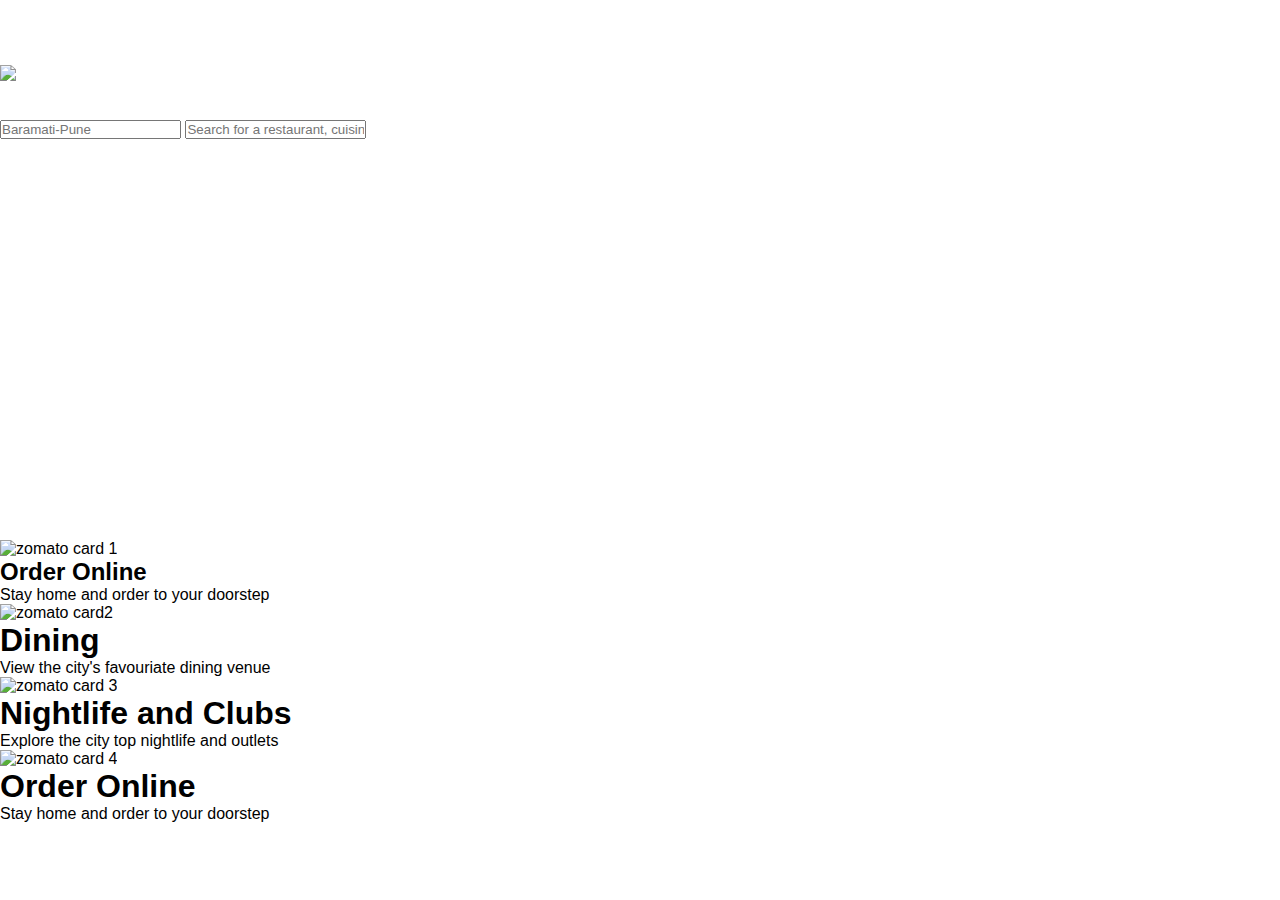
==== index2day2.html @ 19712ef6 "Add files via upload" ====
<!DOCTYPE html>
<html>
    <head>
        <title>Zomato</title>
    </head>
   
    <!-- Background Image -->
    <link
    rel="icon"
    type="Image/x-icon"
    href="https://upload.wikimedia.org/wikipedia/commons/thumb/7/75/Zomato_logo.png/220px-Zomato_logo.png"
     />

     <!-- Fontawesone icons -->
     <link
     rel="stylesheet" 
     href="https://cdnjs.cloudflare.com/ajax/libs/font-awesome/6.5.1/css/all.min.css" 
     integrity="sha512-DTOQO9RWCH3ppGqcWaEA1BIZOC6xxalwEsw9c2QQeAIftl+Vegovlnee1c9QX4TctnWMn13TZye+giMm8e2LwA==" 
     crossorigin="anonymous" 
     referrerpolicy="no-referrer"
     />

     <!-- poppins font by google fonts -->
     <link rel="preconnect" 
     href="https://fonts.googleapis.com">
<link rel="preconnect" href="https://fonts.gstatic.com" crossorigin>
<link href="https://fonts.googleapis.com/css2?family=Noto+Sans:ital,wght@0,100..900;1,100..900&display=swap" rel="stylesheet"
/>
   <!-- linking of CSS File -->
<link rel="stylesheet" href="./style2.css"/>


<body>
     <section class="hero_section">
        <header >
            <nav class="nav_bar">
                <a class="single" href="#">Get App</a>
                
                <div class="navbar__menu_container">
                    <a href="#"class="link">Add Restraurant </a>
                    <a href="#"class="link">Login</a>
                    <a href="#"class="link">Sign Up</a>
                    <a href="#" class="user_icon">
                        <i class="fa-solid fa-house"></i>
                    </a>
                </div>

            </nav>
        </header>

        <div class="hero_section_container">
            <img src="https://b.zmtcdn.com/web_assets/8313a97515fcb0447d2d77c276532a511583262271.png" alt="Zomato Logo" class="hero_section_logo"/>
        </div>
        
         <h1 class="hero_section_title">Find the best restraurants,cafes and bars in india</h1>
         
         <div class="hero__section_input_container">
            <input class="input_container_location" type="text" placeholder="Baramati-Pune" />
            <input class="input_container_search" type="text" placeholder="Search for a restaurant, cuisine or a dish" />
         </div>
     </section>

        <!-- This is for cards that zomato offer -->

     <section class="we_offer">
      <div class="we_offer_card">
        <img src="http://127.0.0.1:5500/day%202%20zomato%20clone/10123-J-20123-Zomato-Landing-Page-master/images/item1.png" alt="zomato card 1"/>
        
        <div class="we_offer_content">
        <h2>Order Online</h2>
        <p>Stay home and order to your doorstep</p>
        </div>
     </div>

      
     <div class="we_offer_card">
        <img src="http://127.0.0.1:5500/day%202%20zomato%20clone/10123-J-20123-Zomato-Landing-Page-master/images/item2.png" alt="zomato card2"/>
        <div class="we_offer_content">
        <h1>Dining</h1>
        <p>View the city's favouriate dining venue</p>
         </div>
      </div>

      
      
      <div class="we_offer_card">
        <img src="http://127.0.0.1:5500/day%202%20zomato%20clone/10123-J-20123-Zomato-Landing-Page-master/images/item3.png" alt="zomato card 3"/>
        <div class="we_offer_container">
        <h1>Nightlife and Clubs</h1>
        <p>Explore the city top nightlife and outlets</p>
        </div>
      </div>

      
      
      <div class="we_offer_card">
        <img src="http://127.0.0.1:5500/day%202%20zomato%20clone/10123-J-20123-Zomato-Landing-Page-master/images/item4.png" alt="zomato card 4"/>
        <div class="we_offer_container">
        <h1>Order Online</h1>
        <p>Stay home and order to your doorstep</p>
    </div>
      </div>
     </section>

     
</body>
</html>
---- style2.css ----
*{
    margin: 0px;
    padding: 0px;
    box-sizing: border-box;
    font-family: sans-serif;
}

.hero_section{
    background:url('https://b.zmtcdn.com/web_assets/81f3ff974d82520780078ba1cfbd453a1583259680.png');
    background-size: cover;
    background-position: center;
    color: white;
    min-height: 60vh;
}

.single{
    color: white;
    text-decoration: none;
}
.nav_bar{
    display: flex;
    align-items: center;
    justify-content: space-between;
    height: 65px;
    padding: 16px 48px;
}

.navbar a{
    color: white;
    text-decoration: none;
}

.navbar__menu_container{
    display: flex;
    gap: 18px;
}


.navbar__menu_container .link{
    color: white;
    text-decoration: none;
}

.navbar__menu_container .user_icon{
    height: 25px;
    width: 25px;
    display: flex;
    justify-content: center;
    align-items: center;
    border-radius: 100px;
    border: solid 1px white;
    color: white;
}

.logo{
    display: flex;
    background-position: center;
    justify-content: center;
}

.tagg{
    justify-content: center;
    margin-left: 500px;
}

.input{
    justify-content: center;
    margin-left: 200px;
    justify-content: space-evenly;
}
@media only screen and (max-width:600px){

.navbar__menu_container .user_icon{
    display: flex;
}

.link{
    display: none;
}

.hero_section{
    min-height: 80vh;
}
}
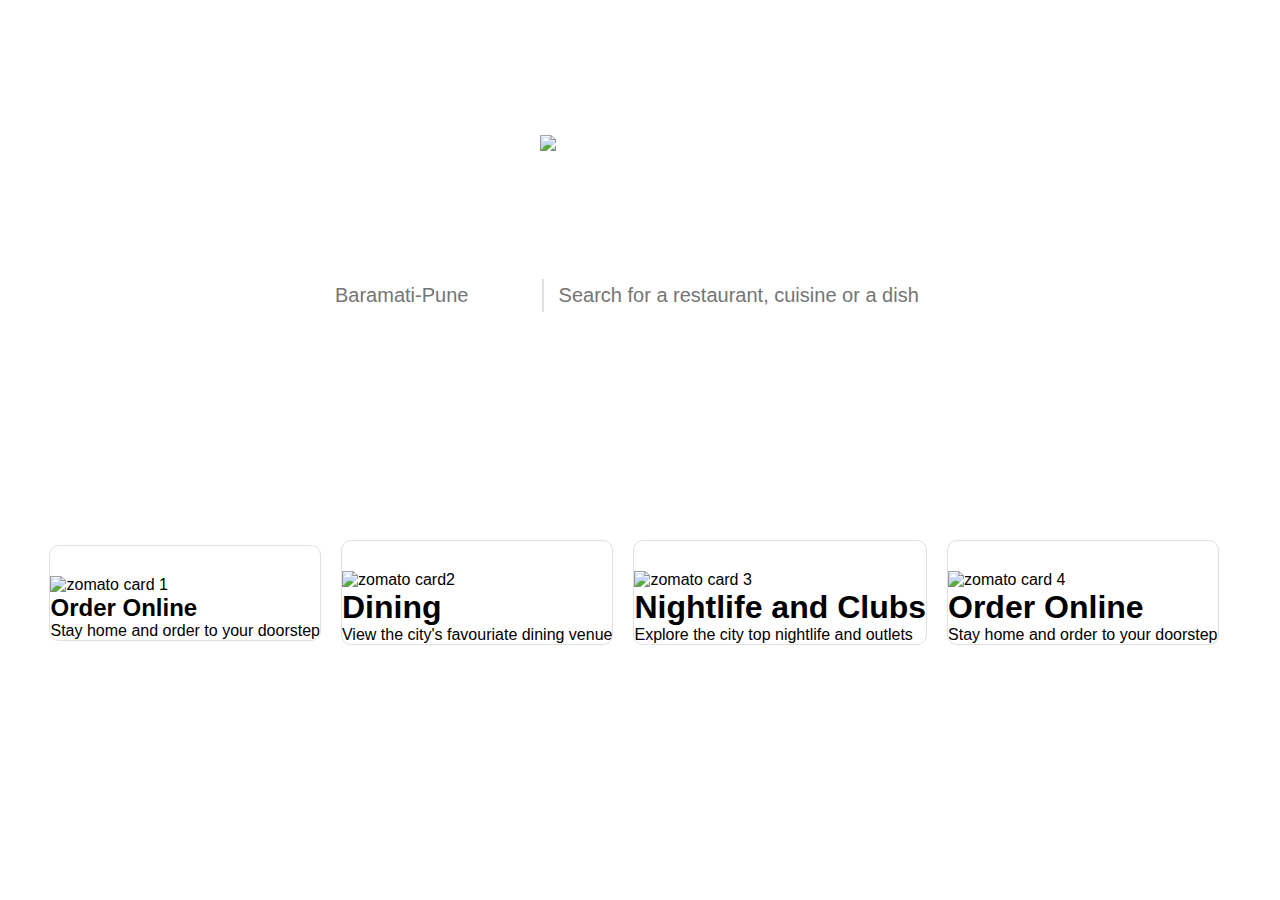
==== commit 10a28236: "Updated index2day2.html" ====
--- a/index2day2.html
+++ b/index2day2.html
@@ -27,7 +27,7 @@
 <link href="https://fonts.googleapis.com/css2?family=Noto+Sans:ital,wght@0,100..900;1,100..900&display=swap" rel="stylesheet"
 />
    <!-- linking of CSS File -->
-<link rel="stylesheet" href="./style2.css"/>
+<link rel="stylesheet" href="./style2day2.css"/>
 
 
 <body>
@@ -104,4 +104,4 @@
 
      
 </body>
-</html>+</html>
--- a/style2day2.css
+++ b/style2day2.css
@@ -0,0 +1,187 @@
+*{
+    margin: 0px;
+    padding: 0px;
+    box-sizing: border-box;
+    font-family: sans-serif;
+}
+
+.hero_section{
+    background:url('https://b.zmtcdn.com/web_assets/81f3ff974d82520780078ba1cfbd453a1583259680.png');
+    background-size: cover;
+    background-position: center;
+    color: white;
+    min-height: 60vh;
+}
+
+.single{
+    color: white;
+    text-decoration: none;
+}
+.nav_bar{
+    display: flex;
+    align-items: center;
+    justify-content: space-between;
+    height: 65px;
+    padding: 16px 48px;
+}
+
+.navbar a{
+    color: white;
+    text-decoration: none;
+}
+
+.navbar__menu_container{
+    display: flex;
+    gap: 18px;
+}
+
+
+.navbar__menu_container .link{
+    color: white;
+    text-decoration: none;
+}
+
+.navbar__menu_container .user_icon{
+    height: 25px;
+    width: 25px;
+    display: flex;
+    justify-content: center;
+    align-items: center;
+    border-radius: 100px;
+    border: solid 1px white;
+    color: white;
+}
+
+.hero_section_container{
+  display: flex;
+  align-items: center;
+  justify-content: center;
+  gap: 20px;
+  height: calc(60vh-65px);
+  flex-direction: column;
+
+}
+
+.hero_section_logo{
+    justify-content: center;
+    height: 50px;
+    width: 200px;
+    margin-top: 70px;
+}
+
+.hero_section_title{
+    text-align: center;
+    font-size: 30px;
+    margin-top: 30px;
+    font-weight:350
+}
+
+.hero__section_input_container{
+    background-color: white;
+    padding: 10px;
+    display: flex;
+    align-items: center;
+    justify-content: center;
+    gap: 10px;
+    width: 50%;
+    border-radius: 10px;
+    margin-top: 20px;
+    margin-left: 25%;
+}
+
+.input_container_location, 
+.input_container_search{
+    padding: 5px;
+    border: none;
+    outline: none;
+    font-size: 20px;
+}
+
+
+
+.input_container_location{
+    width: 35%;
+    border-right: 2px solid #e0e0e0;
+}
+
+.input_container_search{
+    width: 65%;
+}
+
+
+/* Screen Size is from 0-600 i.e., smaller/mobile screen */
+
+
+
+@media only screen and (max-width: 600px){
+    .navbar__menu_container .user_icon{
+        display: flex;
+    }
+    .link{
+        display: none;
+    }
+    .hero__section{
+        min-height: 80vh;
+    }
+    .hero__section_container{
+        flex-direction: column;
+        background-color: transparent;
+        width: 100%;
+    }
+    .input_container_location,
+    .input_container_search{
+        padding: 18px;
+        border-radius: 10px;
+        width: 98%;
+    }
+    .hero__section_container{
+        height: calc(80vh - 40px);
+    }
+    .hero__section_title{
+        font-size: 18px;
+        width: 95%;
+    }
+
+}
+
+
+/* This is out of media queries and related to cards section  */
+
+.container{
+    margin: 3rem auto;
+    width: 90%;
+}
+    
+
+.we_offer{
+    display: flex;
+    flex-wrap: wrap;
+    gap: 0.5rem;
+    align-items: center;
+    justify-content: center;
+    
+}
+
+
+.we_offer_card{
+    border-radius: 10px;
+    /* background-color: aqua; */
+    overflow: hidden;
+    border: 1px solid #e0e0e0;
+    transition: all 1s ease;
+    margin-right: 12px;
+}
+
+.we_offer_card img{
+    width: 100%;
+    height: 170px;
+    object-fit: cover;
+    object-position: center;
+    margin-top: 30px;
+}
+
+.we_offer_card:hover{
+    transform: scale(1.1);
+}
+
+
